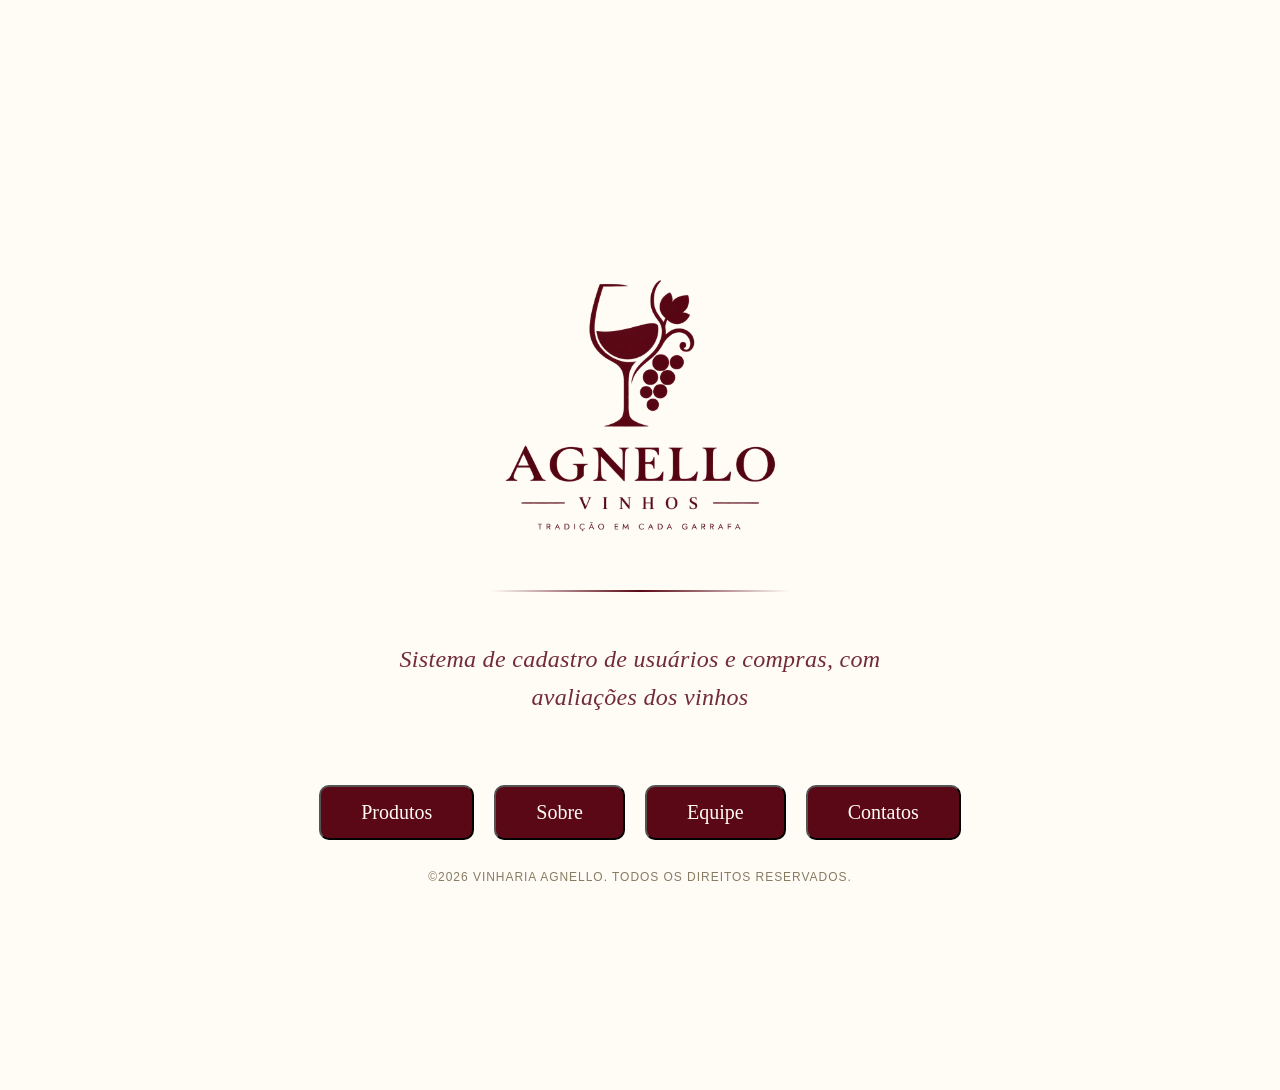
==== index.html @ d4df8a5d "feat: elaboração do javascript e criação das páginas do html" ====
<!DOCTYPE html>
<html lang="pt-br">
<head>
    <meta charset="UTF-8">
    <meta name="viewport" content="width=device-width, initial-scale=1.0">
    <title>Vinharia Agnello</title>
    <link rel="stylesheet" href="./src/css/style.css">
</head>
<body>
    <div class="container-logo">
        <img class="logo" alt="Logo da vinharia Agnello" src="./src/assets/imgs/logo-vinharia.png">
    </div>
    <hr>
    <p class="descricao">Sistema de cadastro de usuários e compras, com avaliações dos vinhos</p>
    <section class="botoes">
        <button class="botao"><a href="./src/pages/produtos.html">Produtos</a></button>
        <button class="botao"><a href="./src/pages/sobre.html">Sobre</a></button>
        <button class="botao"><a href="./src/pages/equipe.html">Equipe</a></button>
        <button class="botao"><a href="./src/pages/contatos.html">Contatos</a></button>
    </section=>
        <h3 class="copy">©2026 Vinharia Agnello. Todos os direitos reservados.</h3>
    <script src="src/js/script.js"></script>
</body>
</html>
---- src/css/style.css ----
* {
    margin: 0;
    padding: 0;
}

body {
    background-color: #fffcf6;
    min-height: 100vh;
    overflow-y: hidden;
}

.container-logo {
    display: flex;
    justify-content: center;
    align-items: center;
    margin-top: 190px;
}

.logo {
    width: 100%;
    max-width: 400px;
    height: auto;
}

/* referência que pegamos para estilizar a linha: https://freefrontend.com/html-hr/ */
hr {
    width: 300px;
    height: 2px;
    margin: 0 auto;
    border: none;
    background-image: linear-gradient(90deg,
            #00000000,
            #5a0816 50%,
            rgba(0, 0, 0, 0) 100%);
}

.descricao {
    color: #5a0816;
    font-size: 24px;
    font-weight: 300;
    font-style: italic;
    font-family: Georgia, 'Times New Roman', serif;
    line-height: 1.6;
    letter-spacing: 0.3px;
    text-align: center;
    max-width: 560px;
    margin: 48px auto 0;
    opacity: 0.85;
}

.copy {
    font-family: Arial, sans-serif;
    position: fixed;
    bottom: 16px;
    left: 0;
    width: 100%;
    color: #887b62;
    font-size: 12px;
    font-weight: 300;
    letter-spacing: 0.08em;
    text-align: center;
    text-transform: uppercase;
}

.botoes {
    display: flex;
    justify-content: center;
    margin-top: 20px;    
}

a {
    color: #fffcf6;
    text-decoration: none;
}

.botao {
    background: #5a0816;
    color: #fffcf6;
    margin: 48px 10px 0px; 
    padding: 14px 40px;
    font-size: 20px;
    font-family: Georgia, 'Times New Roman', Times, serif;
    border-radius: 10px;
    text-transform: upper;
    transition: transform 0.3s ease;
}
.botao:hover {
    background-color: #830c20;
    transform: scale(1.1);
    box-shadow: 5px 5px 5px #1a030677;
}
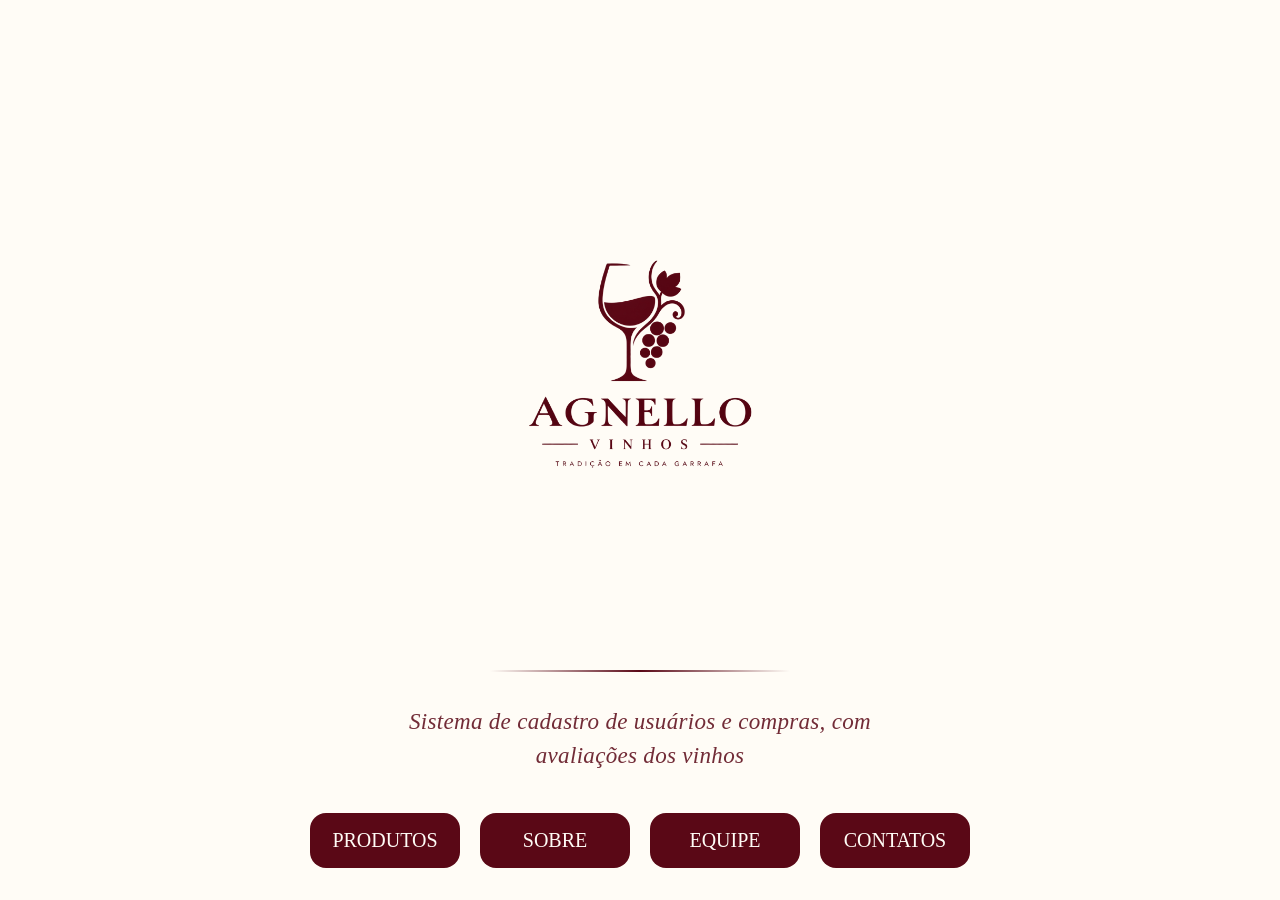
==== commit d5b5f878: "fix: ajustando html e css do index - Mudando Button para tag <a> - Ajustando css, tanto estética, qu" ====
--- a/index.html
+++ b/index.html
@@ -1,11 +1,13 @@
 <!DOCTYPE html>
 <html lang="pt-br">
+
 <head>
     <meta charset="UTF-8">
     <meta name="viewport" content="width=device-width, initial-scale=1.0">
     <title>Vinharia Agnello</title>
     <link rel="stylesheet" href="./src/css/style.css">
 </head>
+
 <body>
     <div class="container-logo">
         <img class="logo" alt="Logo da vinharia Agnello" src="./src/assets/imgs/logo-vinharia.png">
@@ -13,12 +15,13 @@
     <hr>
     <p class="descricao">Sistema de cadastro de usuários e compras, com avaliações dos vinhos</p>
     <section class="botoes">
-        <button class="botao"><a href="./src/pages/produtos.html">Produtos</a></button>
-        <button class="botao"><a href="./src/pages/sobre.html">Sobre</a></button>
-        <button class="botao"><a href="./src/pages/equipe.html">Equipe</a></button>
-        <button class="botao"><a href="./src/pages/contatos.html">Contatos</a></button>
-    </section=>
-        <h3 class="copy">©2026 Vinharia Agnello. Todos os direitos reservados.</h3>
+        <a class="botao" href="./src/pages/produtos.html">Produtos</a>
+        <a class="botao" href="./src/pages/sobre.html">Sobre</a>
+        <a class="botao" href="./src/pages/equipe.html">Equipe</a>
+        <a class="botao" href="./src/pages/contatos.html">Contatos</a>
+    </section>
+    <!-- <h3 class="copy">©2026 Vinharia Agnello. Todos os direitos reservados.</h3> -->
     <script src="src/js/script.js"></script>
 </body>
+
 </html>
--- a/src/css/style.css
+++ b/src/css/style.css
@@ -1,32 +1,35 @@
 * {
     margin: 0;
     padding: 0;
+    box-sizing: border-box;
 }
 
 body {
     background-color: #fffcf6;
     min-height: 100vh;
-    overflow-y: hidden;
+    display: flex;
+    flex-direction: column;
 }
 
 .container-logo {
+    flex: 1;
     display: flex;
+    flex-direction: column;
+    align-items: center;
     justify-content: center;
-    align-items: center;
-    margin-top: 190px;
+    margin-top: 48px;
 }
 
 .logo {
-    width: 100%;
-    max-width: 400px;
+    width: min(330px, 35vw);
     height: auto;
 }
 
-/* referência que pegamos para estilizar a linha: https://freefrontend.com/html-hr/ */
 hr {
     width: 300px;
+    max-width: 70%;
     height: 2px;
-    margin: 0 auto;
+    margin: 16px auto 0;
     border: none;
     background-image: linear-gradient(90deg,
             #00000000,
@@ -36,36 +39,25 @@
 
 .descricao {
     color: #5a0816;
-    font-size: 24px;
+    font-size: clamp(18px, 1.8vw, 24px);
     font-weight: 300;
     font-style: italic;
     font-family: Georgia, 'Times New Roman', serif;
-    line-height: 1.6;
+    line-height: 1.5;
     letter-spacing: 0.3px;
     text-align: center;
     max-width: 560px;
-    margin: 48px auto 0;
+    margin: 32px auto 0;
     opacity: 0.85;
 }
 
-.copy {
-    font-family: Arial, sans-serif;
-    position: fixed;
-    bottom: 16px;
-    left: 0;
+.botoes {
     width: 100%;
-    color: #887b62;
-    font-size: 12px;
-    font-weight: 300;
-    letter-spacing: 0.08em;
-    text-align: center;
-    text-transform: uppercase;
-}
-
-.botoes {
     display: flex;
     justify-content: center;
-    margin-top: 20px;    
+    align-items: center;
+    gap: 20px;
+    margin-top: 40px;
 }
 
 a {
@@ -74,18 +66,38 @@
 }
 
 .botao {
+    width: 150px;
+    height: 55px;
     background: #5a0816;
     color: #fffcf6;
-    margin: 48px 10px 0px; 
     padding: 14px 40px;
     font-size: 20px;
     font-family: Georgia, 'Times New Roman', Times, serif;
-    border-radius: 10px;
-    text-transform: upper;
-    transition: transform 0.3s ease;
+    border-radius: 16px;
+    border: none;
+    text-transform: uppercase;
+    display: flex;
+    justify-content: center;
+    align-items: center;
+    transition: transform 0.3s ease, background-color 0.3s ease, box-shadow 0.3s ease;
+    margin-bottom: 32px;
 }
+
 .botao:hover {
     background-color: #830c20;
-    transform: scale(1.1);
+    transform: scale(1.05);
     box-shadow: 5px 5px 5px #1a030677;
+    cursor: pointer;
+}
+
+.copy {
+    flex-shrink: 0;
+    padding: 12px 20px 18px;
+    font-family: Arial, sans-serif;
+    color: #887b62;
+    font-size: 11px;
+    font-weight: 300;
+    letter-spacing: 0.08em;
+    text-align: center;
+    text-transform: uppercase;
 }
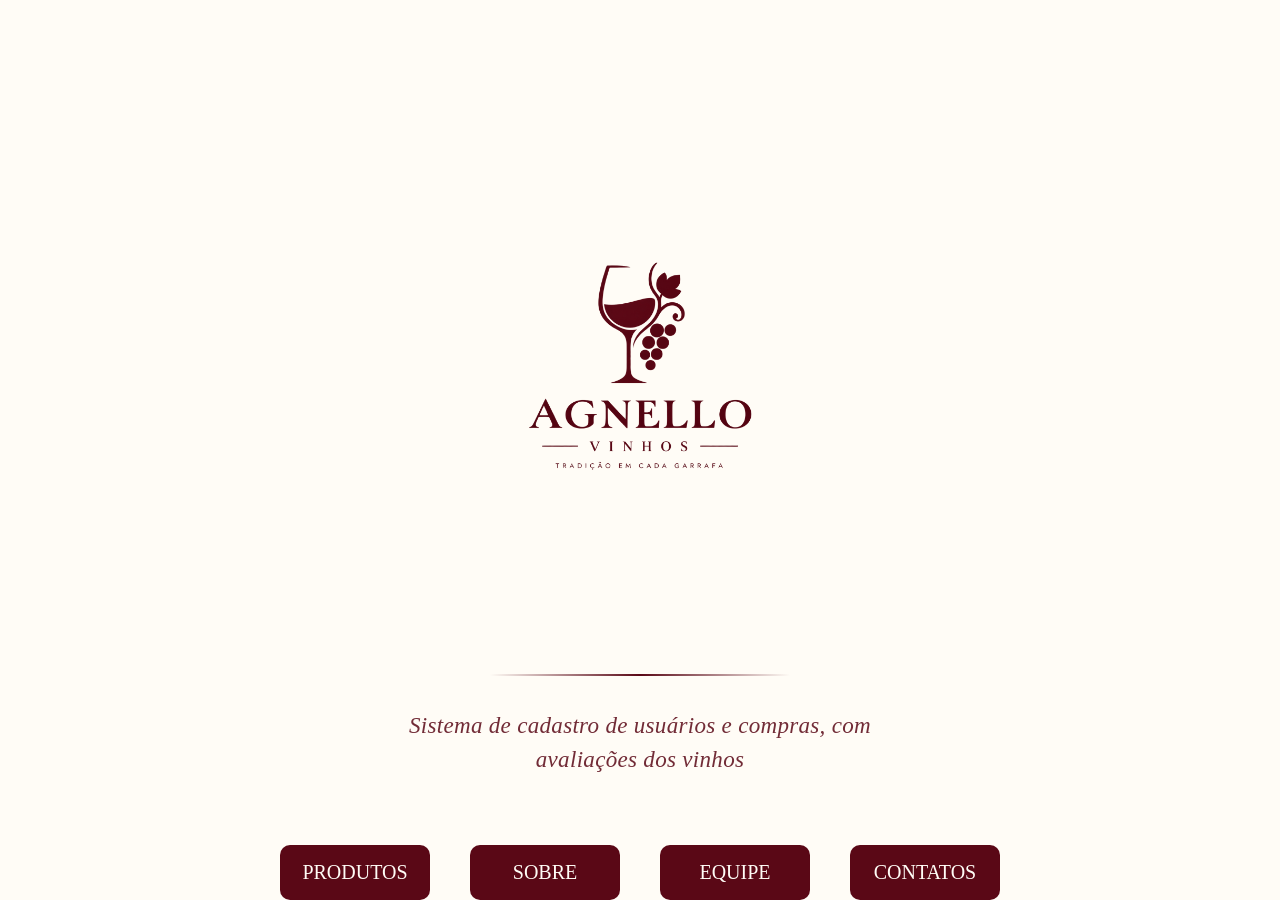
==== commit 5eb1cfb2: "fix: ajusta caminhos do CSS e paginas" ====
--- a/index.html
+++ b/index.html
@@ -5,7 +5,7 @@
     <meta charset="UTF-8">
     <meta name="viewport" content="width=device-width, initial-scale=1.0">
     <title>Vinharia Agnello</title>
-    <link rel="stylesheet" href="./src/css/style.css">
+    <link rel="stylesheet" href="../src/css/style.css">
 </head>
 
 <body>
--- a/src/css/style.css
+++ b/src/css/style.css
@@ -100,4 +100,32 @@
     letter-spacing: 0.08em;
     text-align: center;
     text-transform: uppercase;
+}
+
+.botoes {
+    display: flex;
+    justify-content: center;
+    margin-top: 20px;    
+}
+
+a {
+    color: #fffcf6;
+    text-decoration: none;
+}
+
+.botao {
+    background: #5a0816;
+    color: #fffcf6;
+    margin: 48px 10px 0px; 
+    padding: 14px 40px;
+    font-size: 20px;
+    font-family: Georgia, 'Times New Roman', Times, serif;
+    border-radius: 10px;
+    text-transform: upper;
+    transition: transform 0.3s ease;
+}
+.botao:hover {
+    background-color: #830c20;
+    transform: scale(1.1);
+    box-shadow: 5px 5px 5px #1a030677;
 }
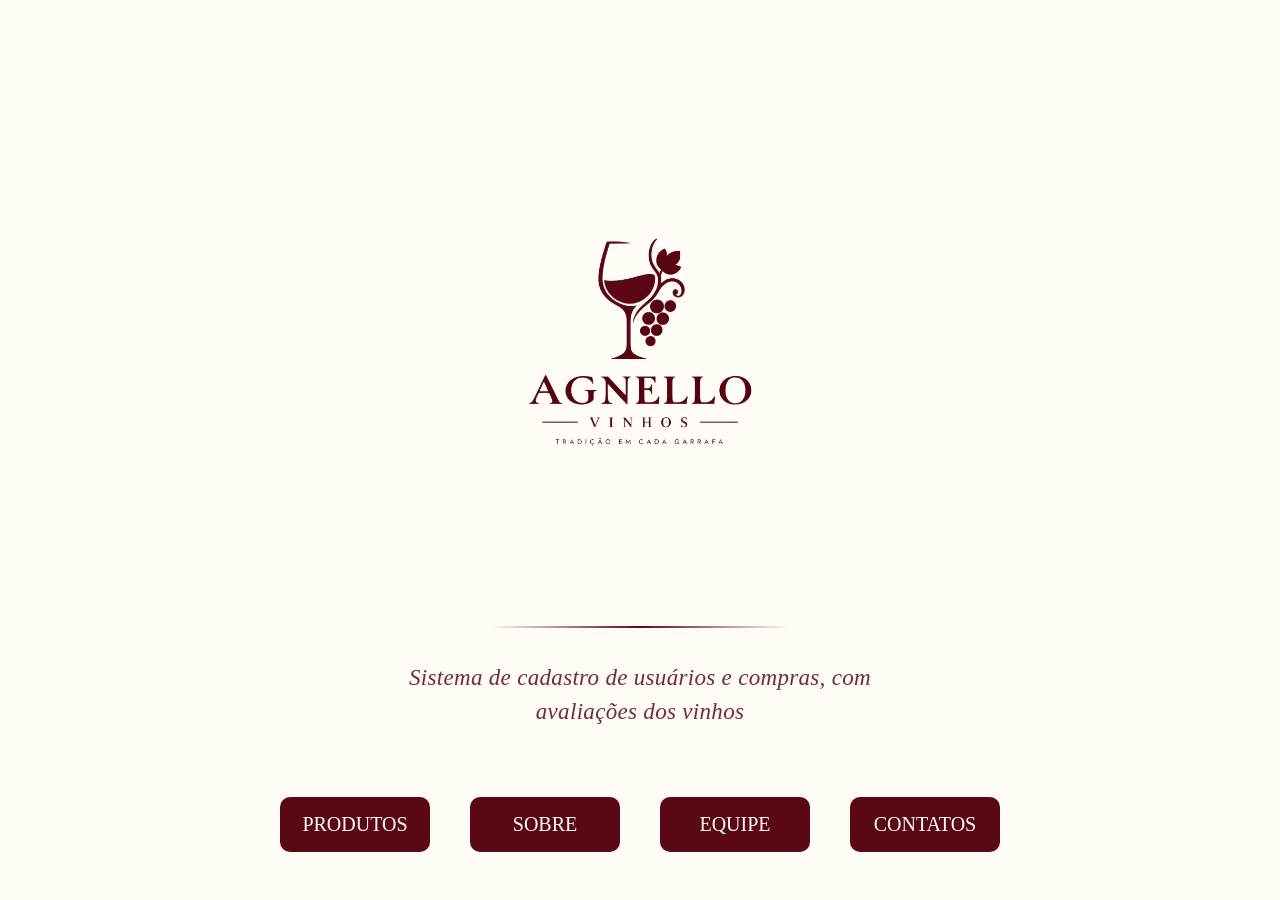
==== commit 026164a9: "fix: ajusta script.js e style.css para melhorias de layout e funcionalidade" ====
--- a/index.html
+++ b/index.html
@@ -5,7 +5,7 @@
     <meta charset="UTF-8">
     <meta name="viewport" content="width=device-width, initial-scale=1.0">
     <title>Vinharia Agnello</title>
-    <link rel="stylesheet" href="../src/css/style.css">
+    <link rel="stylesheet" href="./src/css/style.css">
 </head>
 
 <body>
@@ -21,7 +21,7 @@
         <a class="botao" href="./src/pages/contatos.html">Contatos</a>
     </section>
     <!-- <h3 class="copy">©2026 Vinharia Agnello. Todos os direitos reservados.</h3> -->
-    <script src="src/js/script.js"></script>
-</body>
+    <script src="src/js/script.js" defer></script>
+</body> 
 
 </html>
--- a/src/css/style.css
+++ b/src/css/style.css
@@ -116,7 +116,7 @@
 .botao {
     background: #5a0816;
     color: #fffcf6;
-    margin: 48px 10px 0px; 
+    margin: 48px 10px ; 
     padding: 14px 40px;
     font-size: 20px;
     font-family: Georgia, 'Times New Roman', Times, serif;
@@ -128,4 +128,10 @@
     background-color: #830c20;
     transform: scale(1.1);
     box-shadow: 5px 5px 5px #1a030677;
+}
+
+#linkedin {
+
+    color: #5a0816;
+
 }
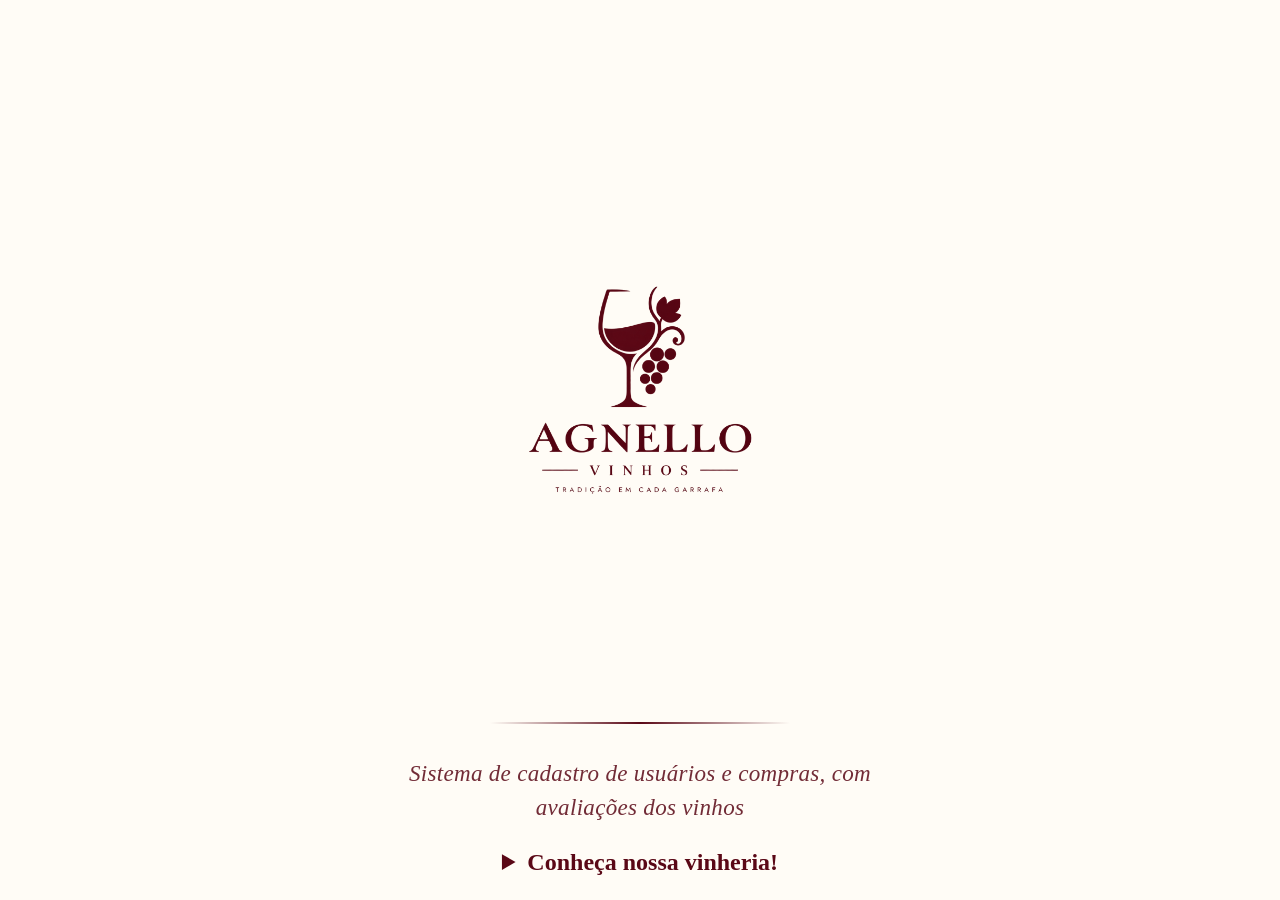
==== commit 80b46523: "feat: adição de animações, pseudoclasses e pseudoelementos" ====
--- a/index.html
+++ b/index.html
@@ -14,11 +14,14 @@
     </div>
     <hr>
     <p class="descricao">Sistema de cadastro de usuários e compras, com avaliações dos vinhos</p>
-    <section class="botoes">
+    <details>
+    <summary class="summary-titulo">Conheça nossa vinheria!</summary>
+        <section class="botoes">  
         <a class="botao" href="./src/pages/produtos.html">Produtos</a>
         <a class="botao" href="./src/pages/sobre.html">Sobre</a>
         <a class="botao" href="./src/pages/equipe.html">Equipe</a>
         <a class="botao" href="./src/pages/contatos.html">Contatos</a>
+        </details>
     </section>
     <!-- <h3 class="copy">©2026 Vinharia Agnello. Todos os direitos reservados.</h3> -->
     <script src="src/js/script.js" defer></script>
--- a/src/css/style.css
+++ b/src/css/style.css
@@ -90,7 +90,7 @@
     cursor: pointer;
 }
 
-.copy {
+/* .copy {
     flex-shrink: 0;
     padding: 12px 20px 18px;
     font-family: Arial, sans-serif;
@@ -100,7 +100,7 @@
     letter-spacing: 0.08em;
     text-align: center;
     text-transform: uppercase;
-}
+} */
 
 .botoes {
     display: flex;
@@ -113,25 +113,33 @@
     text-decoration: none;
 }
 
-.botao {
-    background: #5a0816;
+::selection {
+    background-color: #5a0816;
     color: #fffcf6;
-    margin: 48px 10px ; 
-    padding: 14px 40px;
-    font-size: 20px;
-    font-family: Georgia, 'Times New Roman', Times, serif;
-    border-radius: 10px;
-    text-transform: upper;
-    transition: transform 0.3s ease;
-}
-.botao:hover {
-    background-color: #830c20;
-    transform: scale(1.1);
-    box-shadow: 5px 5px 5px #1a030677;
 }
 
-#linkedin {
+details summary {
+    font-family: Georgia, 'Times New Roman', Times, serif;
+    font-weight: bold;
+    color: #5a0816;
+    margin: 24px 0;
+    font-size: 24px;
+    text-align: center;
+    animation: glow 3s infinite;
+    transition: .3s ease-in-out;
+    
+}
 
-    color: #5a0816;
+details[open] summary {
+    transition: 0.2s ease-in-out;
+}
 
+.summary-titulo:hover{
+    transform: scale(1.05);
+}
+
+@keyframes glow {
+    0% {opacity: 50%;}
+    50% {opacity: 100%;}
+    100% {opacity: 50%;}
 }
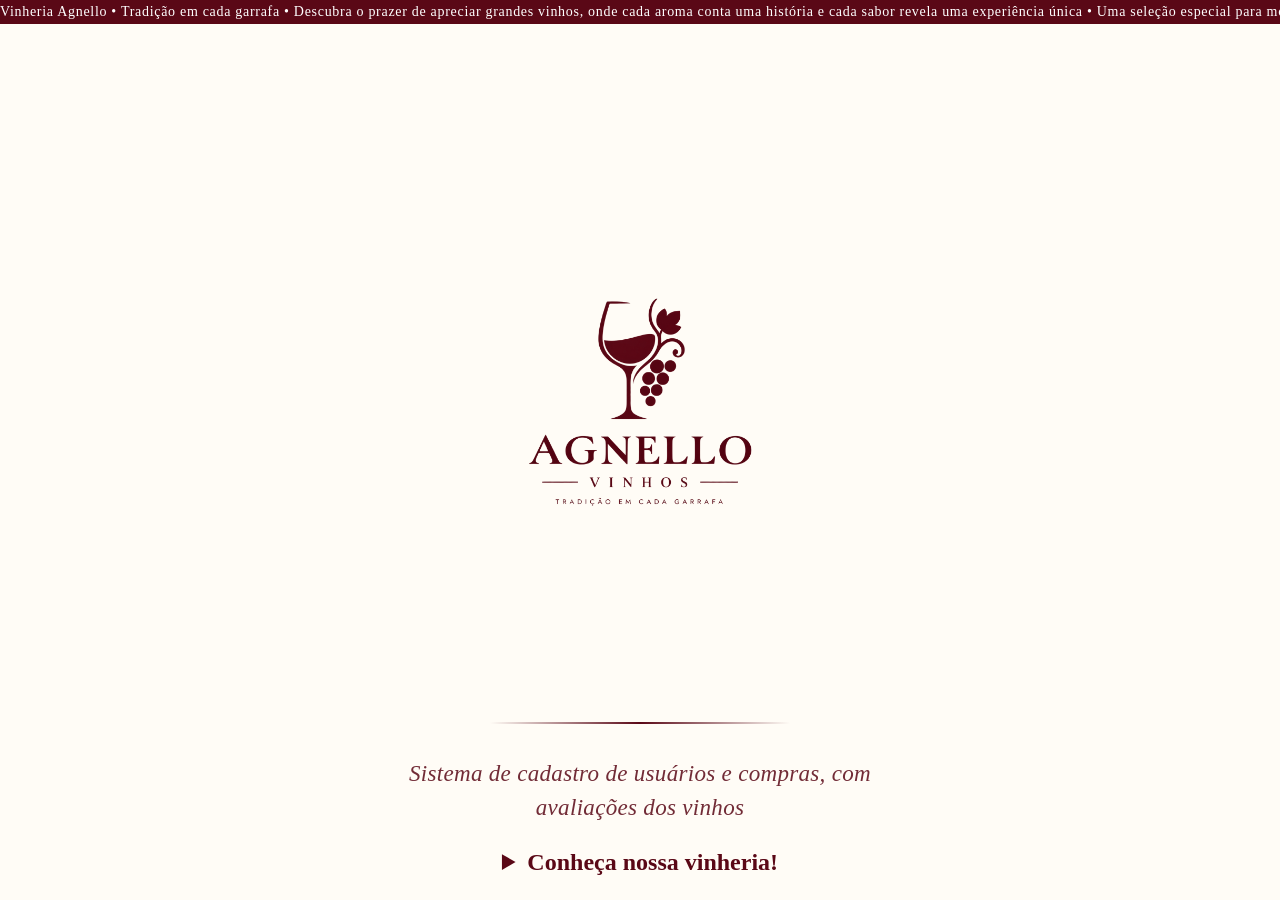
==== commit 54cbf080: "feat: criação de barra com letreiro animado na tela inicial" ====
--- a/index.html
+++ b/index.html
@@ -9,6 +9,9 @@
 </head>
 
 <body>
+    <div class="barra">
+        <p>Vinheria Agnello • Tradição em cada garrafa • Descubra o prazer de apreciar grandes vinhos, onde cada aroma conta uma história e cada sabor revela uma experiência única • Uma seleção especial para momentos inesquecíveis, celebrações memoráveis e encontros que merecem ser brindados!</p>
+    </div>
     <div class="container-logo">
         <img class="logo" alt="Logo da vinharia Agnello" src="./src/assets/imgs/logo-vinharia.png">
     </div>
--- a/src/css/style.css
+++ b/src/css/style.css
@@ -142,4 +142,30 @@
     0% {opacity: 50%;}
     50% {opacity: 100%;}
     100% {opacity: 50%;}
+}
+
+.barra {
+    width: 100%;
+    font-size: 14px;
+    font-family: Georgia, 'Times New Roman', serif;
+    color: white;
+    background-color: #5a0816;
+    overflow: hidden;
+}
+
+.barra p {
+    margin-top: 4px;
+    margin-bottom: 4px;
+    animation: deslizar 50s linear infinite;
+    white-space: nowrap;
+    letter-spacing: 0.7px;
+} 
+
+@keyframes deslizar {
+    from {
+        transform: translateX(100vw);
+    }
+    to {
+        transform: translateX(-100vw);
+    }
 }
